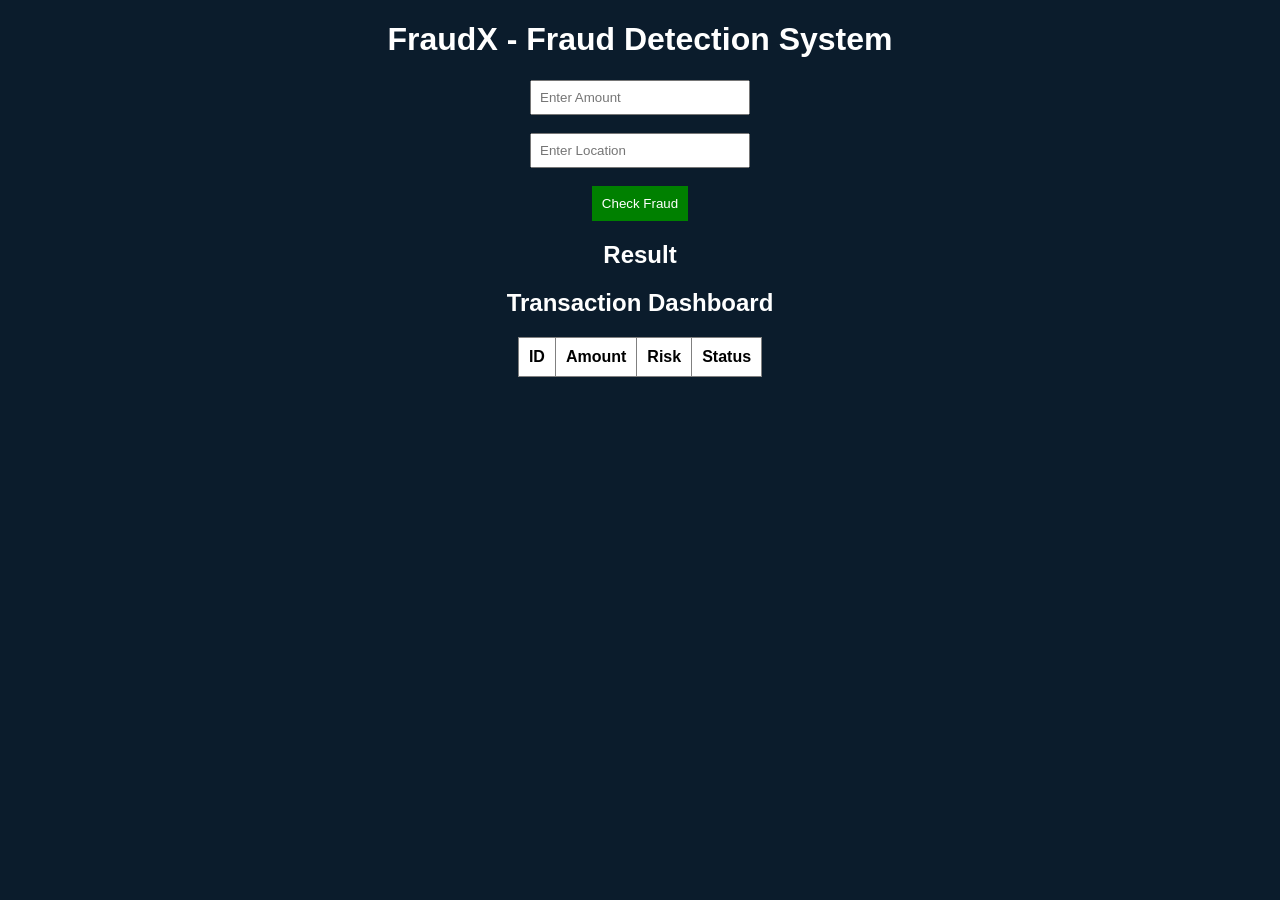
==== dashboard.html @ 6120b63d "FraudX banking website" ====
<!DOCTYPE html>
<html>
<head>
    <title>FraudX Dashboard</title>
    <link rel="stylesheet" href="style.css">
</head>
<body>

<h1>FraudX - Fraud Detection System</h1>

<input type="number" id="amount" placeholder="Enter Amount"><br><br>
<input type="text" id="location" placeholder="Enter Location"><br><br>

<button onclick="checkFraud()">Check Fraud</button>

<h2>Result</h2>
<p id="result"></p>

<!-- OTP Section -->
<div id="otpSection" style="display:none;">
    <h3>Enter OTP</h3>
    <input type="text" id="otpInput"><br><br>
    <p id="timerText">Time left: 30s</p>
    <button onclick="verifyOTP()">Verify OTP</button><br><br>
    <button onclick="resendOTP()" id="resendBtn" disabled>Resend OTP</button>
</div>

<h2>Transaction Dashboard</h2>
<table border="1">
<tr>
<th>ID</th>
<th>Amount</th>
<th>Risk</th>
<th>Status</th>
</tr>
<tbody id="tableData"></tbody>
</table>

<script src="script.js"></script>

</body>
</html>
---- style.css ----
body {
    font-family: Arial;
    text-align: center;
    background-color: #0b1c2c;
    color: white;
}

input {
    padding: 8px;
    width: 200px;
}

button {
    padding: 10px;
    background-color: green;
    color: white;
    border: none;
    cursor: pointer;
}

table {
    margin: auto;
    margin-top: 20px;
    background: white;
    color: black;
    border-collapse: collapse;
}

th, td {
    padding: 10px;
}
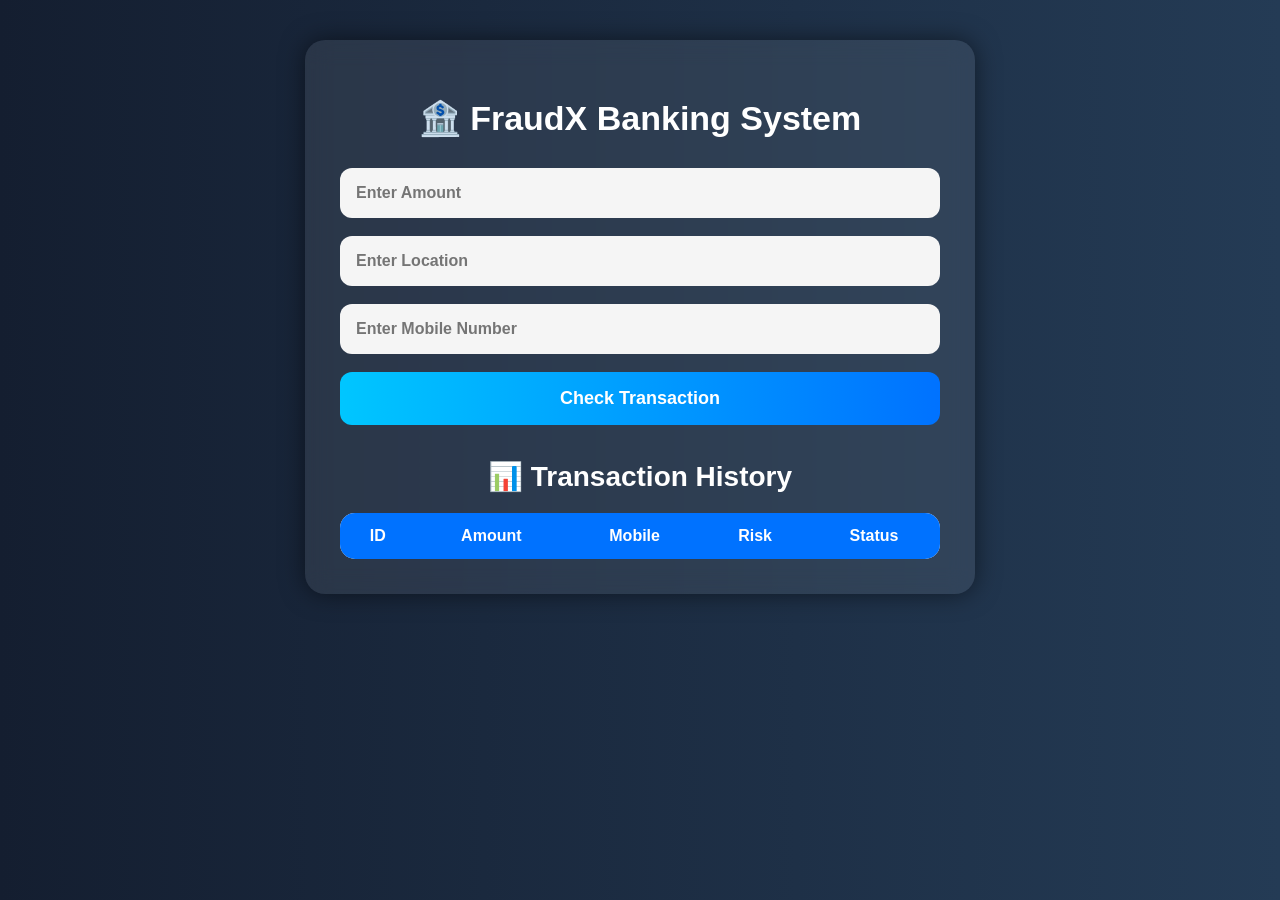
==== commit 72857b11: "updated attractive FraudX dashboard" ====
--- a/dashboard.html
+++ b/dashboard.html
@@ -1,42 +1,56 @@
 <!DOCTYPE html>
-<html>
+<html lang="en">
+
 <head>
-    <title>FraudX Dashboard</title>
+    <meta charset="UTF-8">
+    <meta name="viewport" content="width=device-width, initial-scale=1.0">
+    <title>FraudX Banking Dashboard</title>
+
     <link rel="stylesheet" href="style.css">
 </head>
+
 <body>
 
-<h1>FraudX - Fraud Detection System</h1>
+    <div class="container">
 
-<input type="number" id="amount" placeholder="Enter Amount"><br><br>
-<input type="text" id="location" placeholder="Enter Location"><br><br>
+        <h1>🏦 FraudX Banking System</h1>
 
-<button onclick="checkFraud()">Check Fraud</button>
+        <div class="card">
 
-<h2>Result</h2>
-<p id="result"></p>
+            <input type="number" id="amount" placeholder="Enter Amount">
 
-<!-- OTP Section -->
-<div id="otpSection" style="display:none;">
-    <h3>Enter OTP</h3>
-    <input type="text" id="otpInput"><br><br>
-    <p id="timerText">Time left: 30s</p>
-    <button onclick="verifyOTP()">Verify OTP</button><br><br>
-    <button onclick="resendOTP()" id="resendBtn" disabled>Resend OTP</button>
-</div>
+            <input type="text" id="location" placeholder="Enter Location">
 
-<h2>Transaction Dashboard</h2>
-<table border="1">
-<tr>
-<th>ID</th>
-<th>Amount</th>
-<th>Risk</th>
-<th>Status</th>
-</tr>
-<tbody id="tableData"></tbody>
-</table>
+            <input type="text" id="mobile" placeholder="Enter Mobile Number">
 
-<script src="script.js"></script>
+            <button onclick="checkFraud()">
+                Check Transaction
+            </button>
+
+        </div>
+
+        <h2>📊 Transaction History</h2>
+
+        <table>
+            <thead>
+                <tr>
+                    <th>ID</th>
+                    <th>Amount</th>
+                    <th>Mobile</th>
+                    <th>Risk</th>
+                    <th>Status</th>
+                </tr>
+            </thead>
+
+            <tbody id="transactionTable">
+            </tbody>
+
+        </table>
+
+    </div>
+
+    <script src="script.js"></script>
 
 </body>
-</html>
+
+</html>
--- a/style.css
+++ b/style.css
@@ -1,31 +1,95 @@
 body {
-    font-family: Arial;
-    text-align: center;
-    background-color: #0b1c2c;
+    margin: 0;
+    padding: 0;
+    font-family: Arial, sans-serif;
+    background: linear-gradient(to right, #141e30, #243b55);
     color: white;
 }
 
+.container {
+    width: 90%;
+    max-width: 600px;
+    margin: 40px auto;
+    padding: 35px;
+    border-radius: 20px;
+    background: rgba(255, 255, 255, 0.08);
+    backdrop-filter: blur(12px);
+    box-shadow: 0px 0px 25px rgba(0,0,0,0.5);
+}
+
+h1 {
+    text-align: center;
+    font-size: 34px;
+    font-weight: bold;
+    margin-bottom: 30px;
+}
+
+h2 {
+    text-align: center;
+    margin-top: 35px;
+    margin-bottom: 20px;
+    font-size: 28px;
+}
+
+.card {
+    display: flex;
+    flex-direction: column;
+    gap: 18px;
+}
+
 input {
-    padding: 8px;
-    width: 200px;
+    width: 100%;
+    padding: 16px;
+    border: none;
+    border-radius: 12px;
+    font-size: 16px;
+    font-weight: bold;
+    outline: none;
+    background: #f5f5f5;
+    box-sizing: border-box;
 }
 
 button {
-    padding: 10px;
-    background-color: green;
+    width: 100%;
+    padding: 16px;
+    border: none;
+    border-radius: 12px;
+    background: linear-gradient(to right, #00c6ff, #0072ff);
     color: white;
-    border: none;
+    font-size: 18px;
+    font-weight: bold;
     cursor: pointer;
+    transition: 0.3s;
+}
+
+button:hover {
+    transform: scale(1.03);
+    box-shadow: 0px 0px 20px #00c6ff;
 }
 
 table {
-    margin: auto;
+    width: 100%;
+    border-collapse: collapse;
     margin-top: 20px;
     background: white;
     color: black;
-    border-collapse: collapse;
+    border-radius: 15px;
+    overflow: hidden;
 }
 
-th, td {
-    padding: 10px;
+th {
+    background: #0072ff;
+    color: white;
+    padding: 14px;
+    font-size: 16px;
 }
+
+td {
+    padding: 12px;
+    text-align: center;
+    font-weight: bold;
+}
+
+tr:nth-child(even) {
+    background: #f2f2f2;
+}
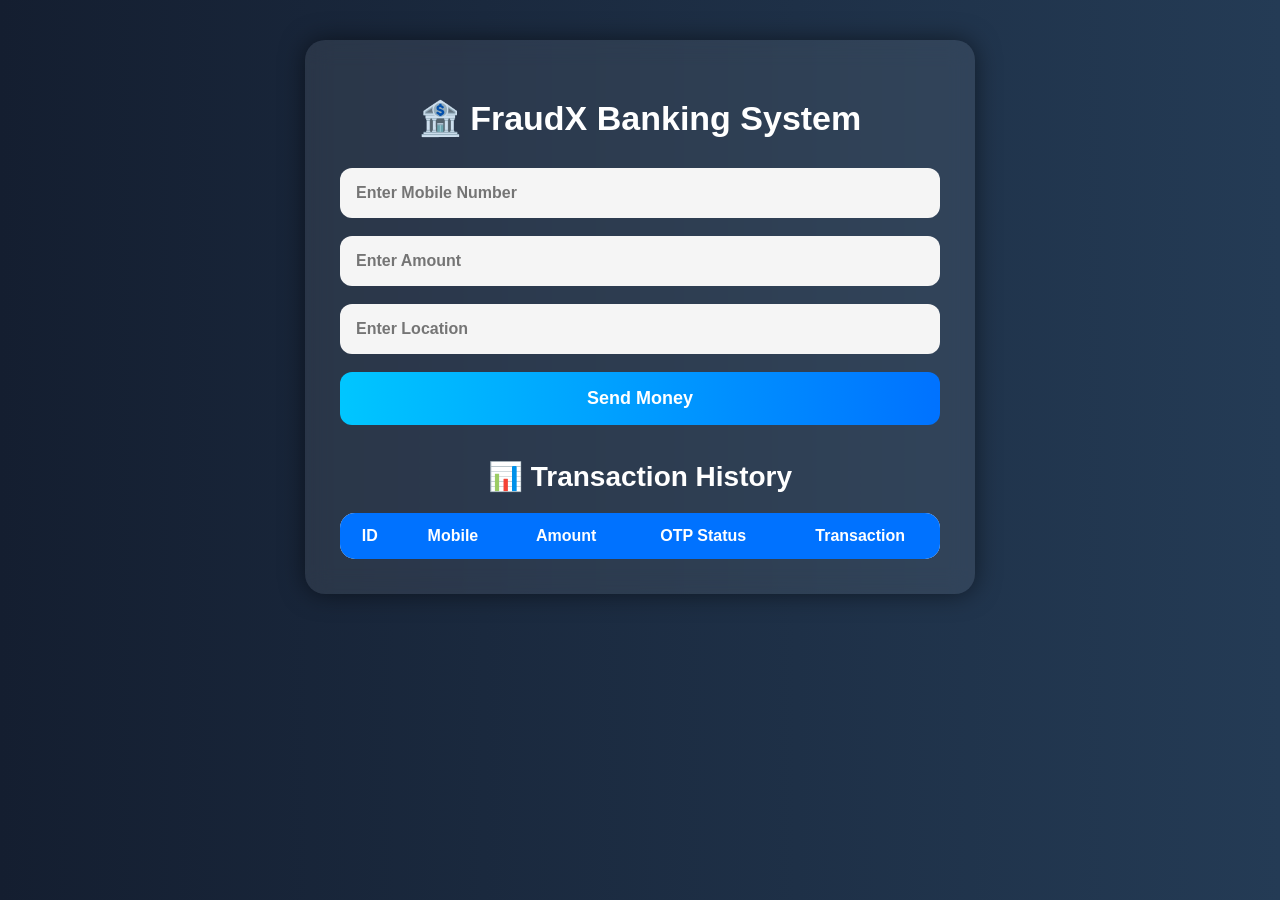
==== commit c3d1e18e: "updated OTP transaction system" ====
--- a/dashboard.html
+++ b/dashboard.html
@@ -4,7 +4,7 @@
 <head>
     <meta charset="UTF-8">
     <meta name="viewport" content="width=device-width, initial-scale=1.0">
-    <title>FraudX Banking Dashboard</title>
+    <title>FraudX Banking System</title>
 
     <link rel="stylesheet" href="style.css">
 </head>
@@ -17,14 +17,14 @@
 
         <div class="card">
 
+            <input type="text" id="mobile" placeholder="Enter Mobile Number">
+
             <input type="number" id="amount" placeholder="Enter Amount">
 
             <input type="text" id="location" placeholder="Enter Location">
 
-            <input type="text" id="mobile" placeholder="Enter Mobile Number">
-
-            <button onclick="checkFraud()">
-                Check Transaction
+            <button onclick="checkTransaction()">
+                Send Money
             </button>
 
         </div>
@@ -35,10 +35,10 @@
             <thead>
                 <tr>
                     <th>ID</th>
+                    <th>Mobile</th>
                     <th>Amount</th>
-                    <th>Mobile</th>
-                    <th>Risk</th>
-                    <th>Status</th>
+                    <th>OTP Status</th>
+                    <th>Transaction</th>
                 </tr>
             </thead>
 
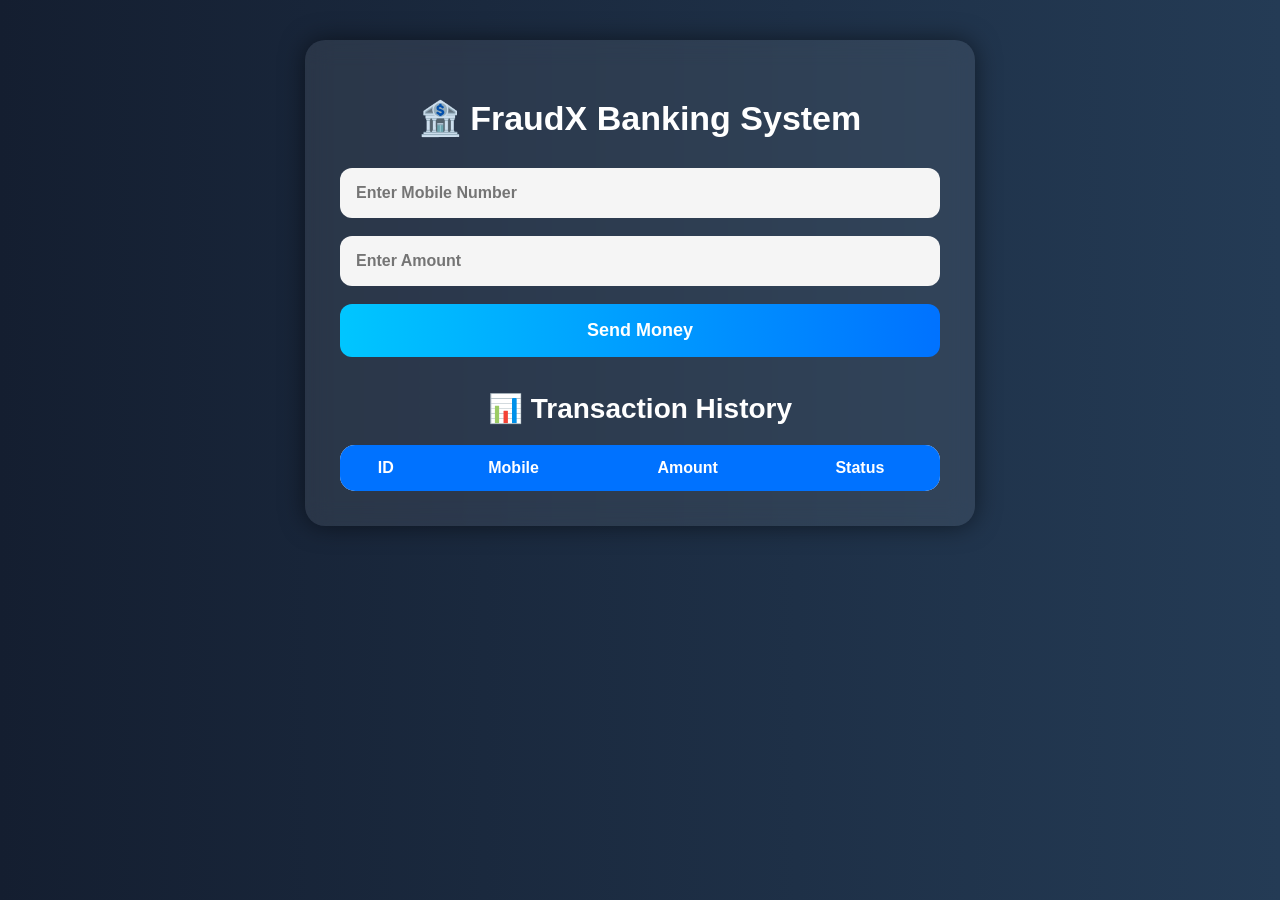
==== commit 8b0ba68b: "updated OTP verification system" ====
--- a/dashboard.html
+++ b/dashboard.html
@@ -21,11 +21,23 @@
 
             <input type="number" id="amount" placeholder="Enter Amount">
 
-            <input type="text" id="location" placeholder="Enter Location">
-
-            <button onclick="checkTransaction()">
+            <button onclick="startTransaction()">
                 Send Money
             </button>
+
+            <!-- OTP BLOCK -->
+
+            <div id="otpBlock" style="display:none;">
+
+                <input type="text" id="otpInput" placeholder="Enter OTP">
+
+                <p id="timerText"></p>
+
+                <button onclick="verifyOTP()">
+                    Verify OTP
+                </button>
+
+            </div>
 
         </div>
 
@@ -37,8 +49,7 @@
                     <th>ID</th>
                     <th>Mobile</th>
                     <th>Amount</th>
-                    <th>OTP Status</th>
-                    <th>Transaction</th>
+                    <th>Status</th>
                 </tr>
             </thead>
 
